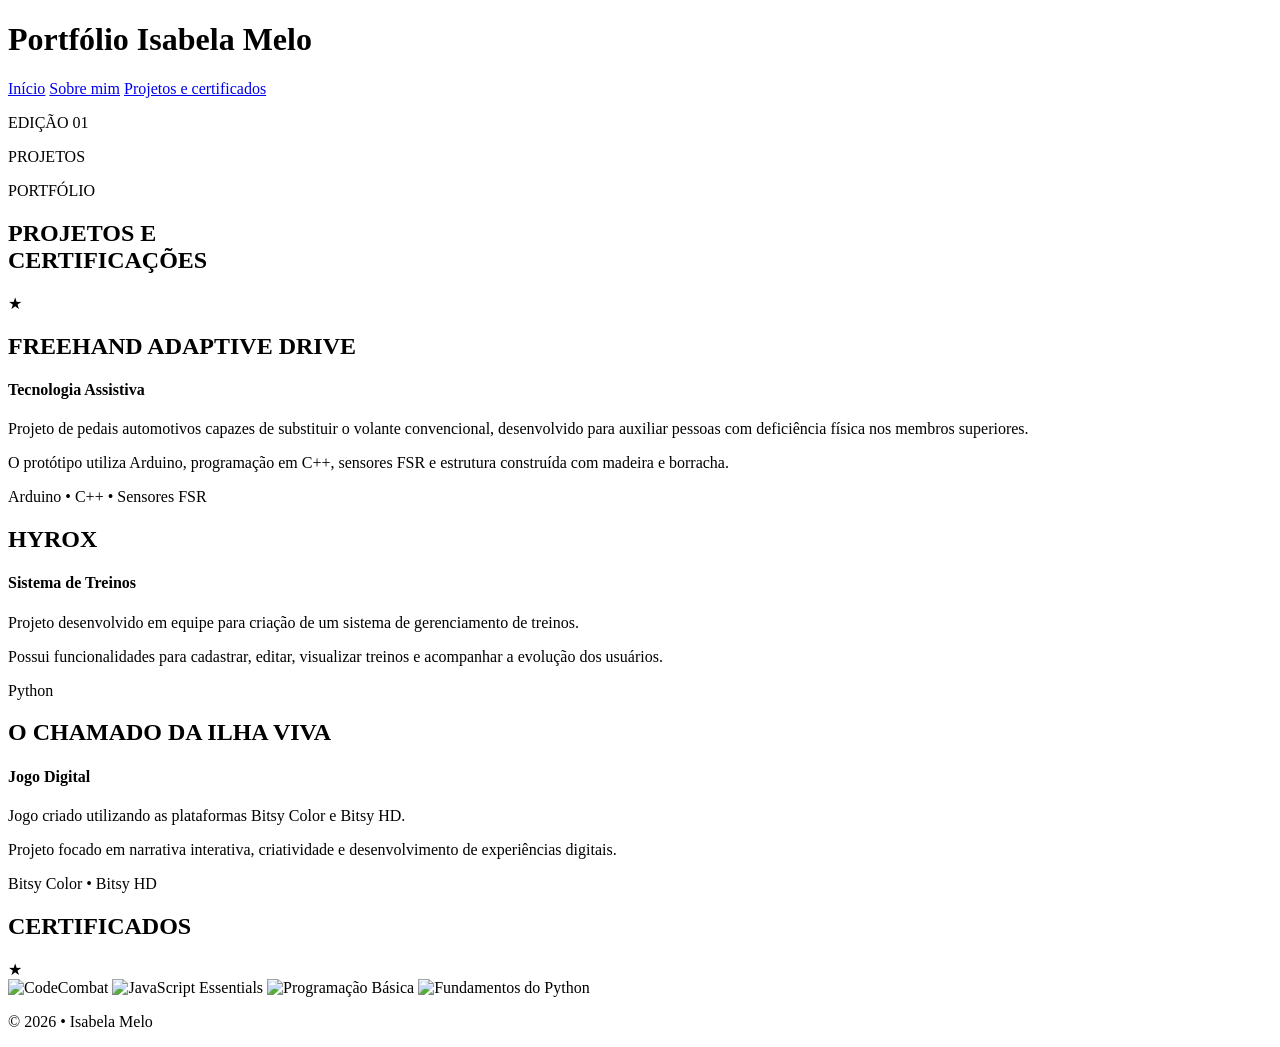
==== projetos.html @ 4bfde5da "Add files via upload" ====
<!DOCTYPE html>
<html lang="pt-BR">

<head>

    <meta charset="UTF-8">
    <meta name="viewport" content="width=device-width, initial-scale=1.0">

    <title>Projetos | Isabela Melo</title>

    <link rel="stylesheet" href="css/p&c.css">

</head>

<body>

<header>

    <div class="topo">

        <h1>
            Portfólio
            <span>Isabela Melo</span>
        </h1>

        <nav>
            <a href="index.html">Início</a>
            <a href="sobre.html">Sobre mim</a>
            <a href="projetos.html">Projetos e certificados</a>
            
        </nav>

    </div>

    <div class="linha"></div>

   <div class="edicao">

    <p>EDIÇÃO 01</p>

    <p>PROJETOS</p>

    <p id="relogio"></p>

</div>

</header>

<main class="projetos-page">

    <section class="cabecalho-projetos">

        <p class="secao">PORTFÓLIO</p>

        <h1>
            PROJETOS E<br>
            CERTIFICAÇÕES
        </h1>

        <div class="ornamento">
            <span>★</span>
        </div>

    </section>

    <section class="projetos-grid">

        <article class="projeto-card">

            <h2>FREEHAND ADAPTIVE DRIVE</h2>

            <h4>Tecnologia Assistiva</h4>

            <p>
                Projeto de pedais automotivos capazes de substituir
                o volante convencional, desenvolvido para auxiliar
                pessoas com deficiência física nos membros superiores.
            </p>

            <p>
                O protótipo utiliza Arduino, programação em C++,
                sensores FSR e estrutura construída com madeira
                e borracha.
            </p>

            <div class="tecnologias">
                Arduino • C++ • Sensores FSR
            </div>

        </article>

        <article class="projeto-card">

            <h2>HYROX</h2>

            <h4>Sistema de Treinos</h4>

            <p>
                Projeto desenvolvido em equipe para criação de um
                sistema de gerenciamento de treinos.
            </p>

            <p>
                Possui funcionalidades para cadastrar, editar,
                visualizar treinos e acompanhar a evolução
                dos usuários.
            </p>

            <div class="tecnologias">
                Python
            </div>

        </article>

        <article class="projeto-card">

            <h2>O CHAMADO DA ILHA VIVA</h2>

            <h4>Jogo Digital</h4>

            <p>
                Jogo criado utilizando as plataformas
                Bitsy Color e Bitsy HD.
            </p>

            <p>
                Projeto focado em narrativa interativa,
                criatividade e desenvolvimento de experiências
                digitais.
            </p>

            <div class="tecnologias">
                Bitsy Color • Bitsy HD
            </div>

        </article>

    </section>

    <section class="certificados">

        <h2>CERTIFICADOS</h2>

        <div class="ornamento">
            <span>★</span>
        </div>

        <div class="certificados-grid">

            <img src="imagens/cursoferias.jpeg"
                 alt="CodeCombat">

            <img src="imagens/JavaScript.jpeg"
                 alt="JavaScript Essentials">

            <img src="imagens/codecombat.jpeg"
                 alt="Programação Básica">

            <img src="imagens/python.jpeg"
                 alt="Fundamentos do Python">

        </div>

    </section>

</main>

<footer>

    <p>© 2026 • Isabela Melo</p>

</footer>
<script src="js/script.js"></script>
</body>

</html>
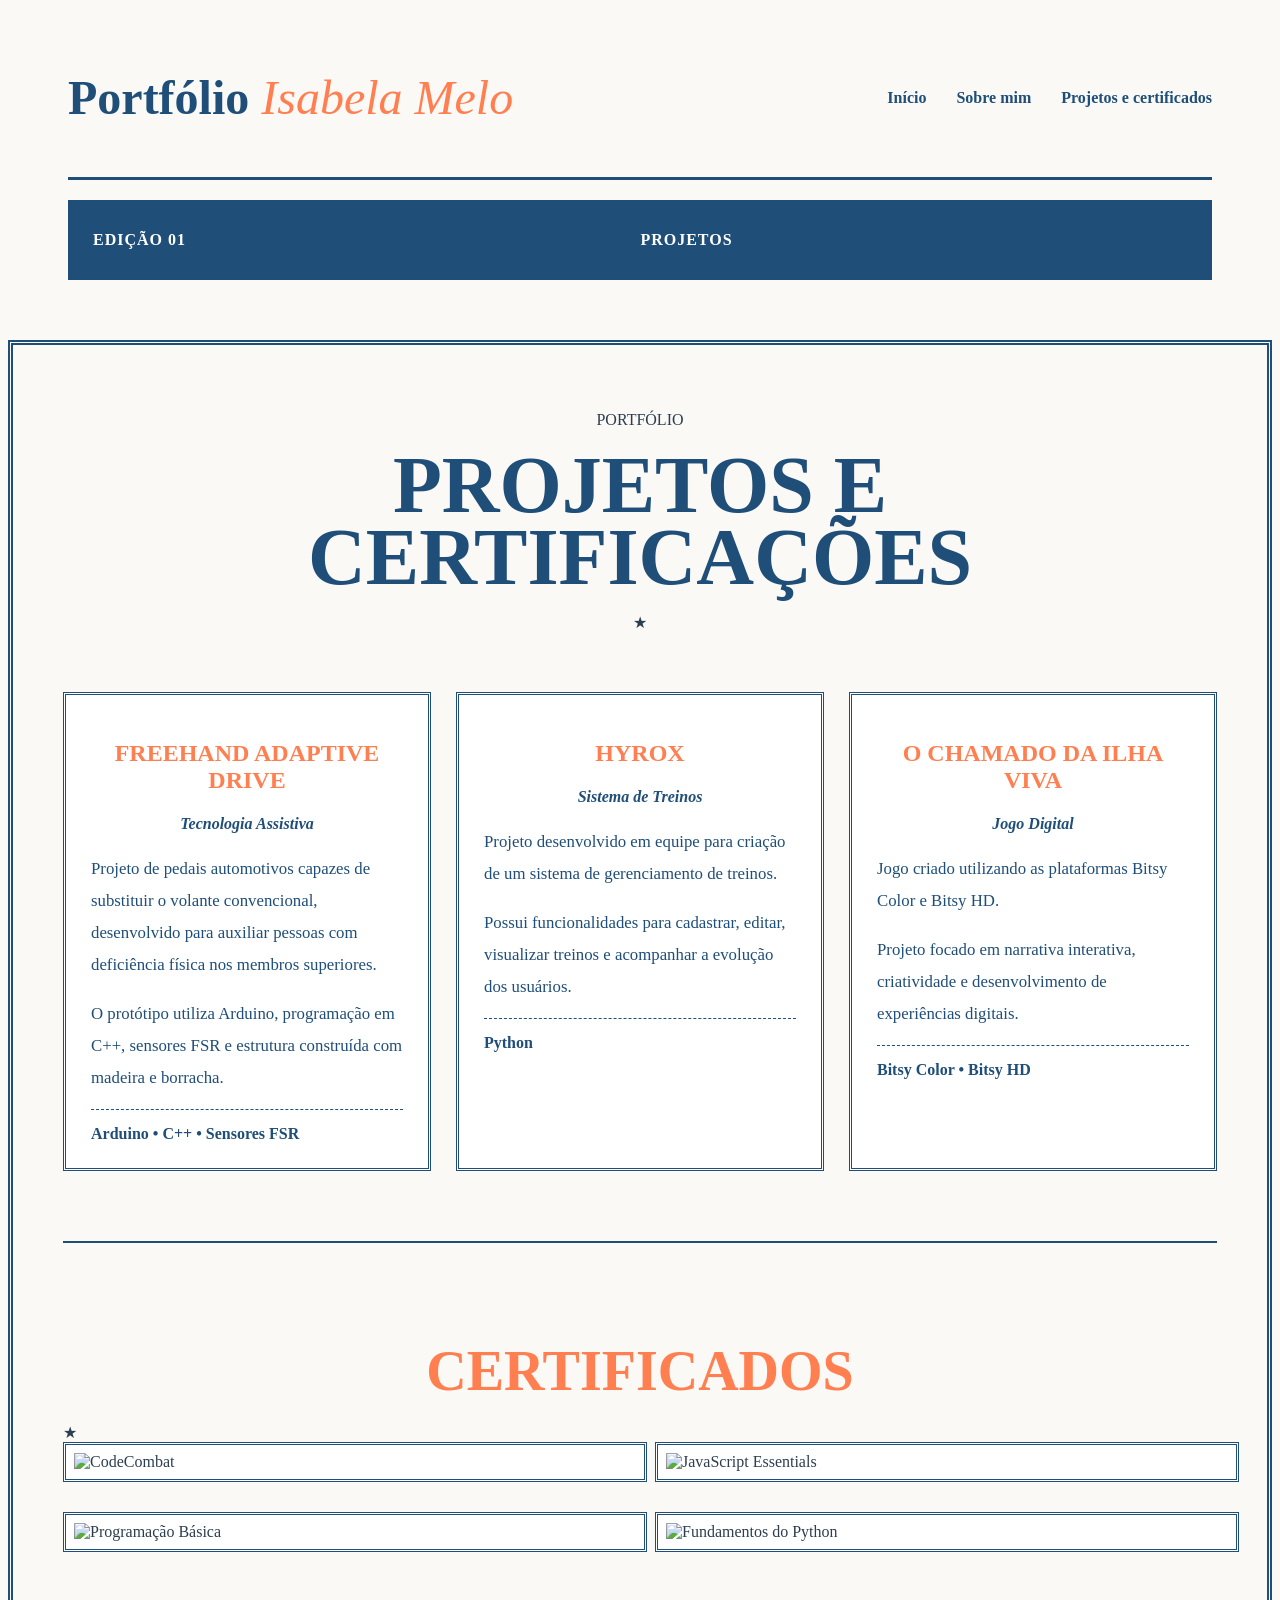
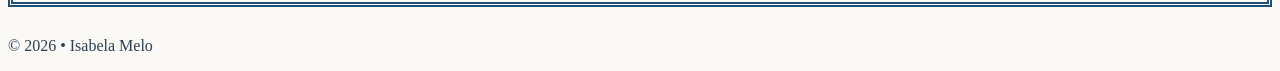
==== commit 5ad54df6: "Fix HTML formatting and structure in projetos.html" ====
--- a/projetos.html
+++ b/projetos.html
@@ -8,7 +8,7 @@
 
     <title>Projetos | Isabela Melo</title>
 
-    <link rel="stylesheet" href="css/p&c.css">
+    <link rel="stylesheet" href="p&c.css">
 
 </head>
 
@@ -173,4 +173,4 @@
 <script src="js/script.js"></script>
 </body>
 
-</html>+</html>
--- a/p&c.css
+++ b/p&c.css
@@ -0,0 +1,220 @@
+body{
+    background:#FAF9F6;
+    color:#2C3E50;
+    font-family:Georgia, serif;
+}
+
+/* CABEÇALHO */
+
+header{
+    padding:30px 60px;
+}
+
+.topo{
+    display:flex;
+    justify-content:space-between;
+    align-items:center;
+}
+
+.topo h1{
+    color:#1F4E79;
+    font-size:3rem;
+}
+
+.topo span{
+    color:#FF7F50;
+    font-style:italic;
+    font-weight:normal;
+}
+
+nav{
+    display:flex;
+    gap:30px;
+}
+
+nav a{
+    text-decoration:none;
+    color:#1F4E79;
+    font-weight:bold;
+    transition:.3s;
+}
+
+nav a:hover{
+    color:#FF7F50;
+}
+
+.linha{
+    height:3px;
+    background:#1F4E79;
+    margin:20px 0;
+}
+
+.edicao{
+    display:flex;
+    justify-content:space-between;
+    align-items:center;
+
+    background:#1F4E79;
+
+    color:white;
+
+    padding:15px 25px;
+
+    font-weight:bold;
+
+    letter-spacing:1px;
+}
+.projetos-page{
+
+    max-width:1400px;
+
+    margin:30px auto;
+
+    background:#FAF9F6;
+
+    border:5px double #1F4E79;
+
+    padding:50px;
+}
+
+.cabecalho-projetos{
+    text-align:center;
+    margin-bottom:60px;
+}
+
+.cabecalho-projetos h1{
+
+    color:#1F4E79;
+
+    font-size:5rem;
+
+    line-height:0.9;
+
+    text-transform:uppercase;
+
+    margin:20px 0;
+}
+
+.projetos-grid{
+
+    display:grid;
+
+    grid-template-columns:
+    repeat(3,1fr);
+
+    gap:25px;
+
+    margin-bottom:70px;
+}
+
+.projeto-card{
+
+    background:white;
+
+    border:3px double #1F4E79;
+
+    padding:25px;
+
+    min-height:350px;
+
+    transition:.3s;
+}
+
+.projeto-card:hover{
+
+    transform:translateY(-6px);
+
+    box-shadow:0 8px 20px rgba(0,0,0,.08);
+}
+
+.projeto-card h2{
+
+    color:#FF7F50;
+
+    text-align:center;
+
+    margin-bottom:15px;
+}
+
+.projeto-card h4{
+
+    color:#1F4E79;
+
+    text-align:center;
+
+    margin-bottom:20px;
+
+    font-style:italic;
+}
+
+.projeto-card p{
+
+    color:#1F4E79;
+
+    line-height:1.9;
+
+    margin-bottom:15px;
+
+    font-size:1.05rem;
+}
+
+.tecnologias{
+
+    margin-top:auto;
+
+    border-top:1px dashed #1F4E79;
+
+    padding-top:15px;
+
+    color:#1F4E79;
+
+    font-weight:bold;
+}
+
+/* CERTIFICADOS */
+
+.certificados{
+
+    border-top:2px solid #1F4E79;
+
+    padding-top:50px;
+}
+
+.certificados h2{
+
+    text-align:center;
+
+    color:#FF7F50;
+
+    font-size:3.5rem;
+
+    margin-bottom:20px;
+}
+
+.certificados-grid{
+
+    display:grid;
+
+    grid-template-columns:
+    repeat(2,1fr);
+
+    gap:30px;
+}
+
+.certificados-grid img{
+
+    width:100%;
+
+    border:3px double #1F4E79;
+
+    padding:8px;
+
+    background:white;
+
+    transition:.3s;
+}
+
+.certificados-grid img:hover{
+
+    transform:scale(1.02);
+}
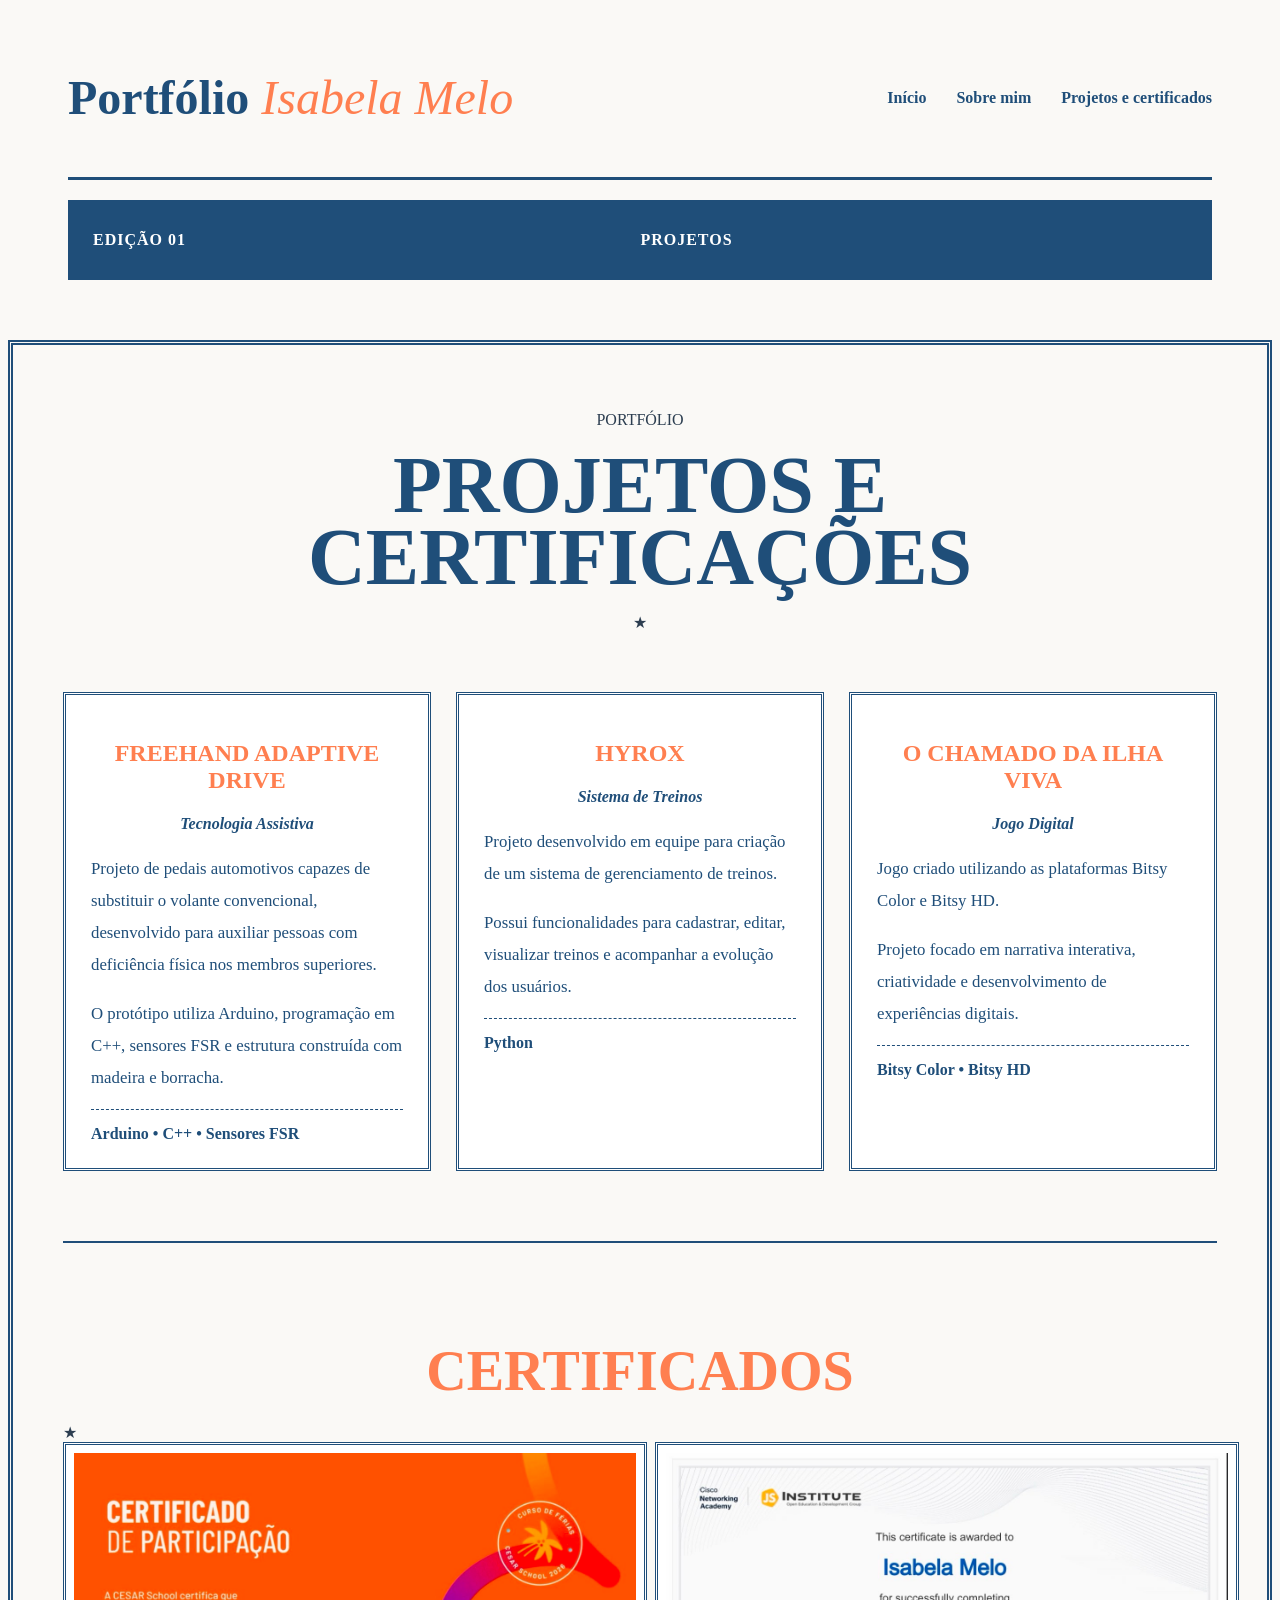
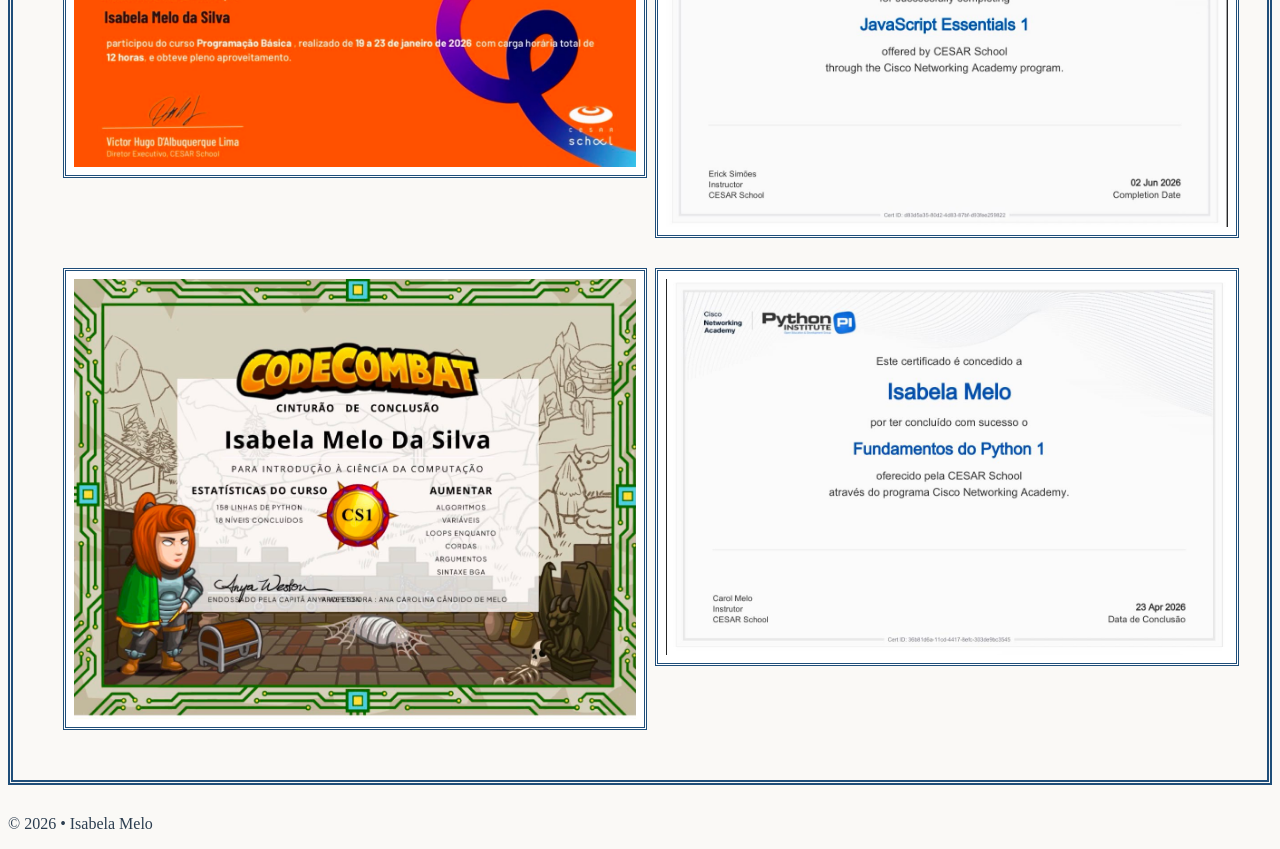
==== commit 7a8f6dc4: "Fix HTML formatting and structure" ====
--- a/projetos.html
+++ b/projetos.html
@@ -147,16 +147,16 @@
 
         <div class="certificados-grid">
 
-            <img src="imagens/cursoferias.jpeg"
+            <img src="cursoferias.jpeg"
                  alt="CodeCombat">
 
-            <img src="imagens/JavaScript.jpeg"
+            <img src="JavaScript.jpeg"
                  alt="JavaScript Essentials">
 
-            <img src="imagens/codecombat.jpeg"
+            <img src="codecombat.jpeg"
                  alt="Programação Básica">
 
-            <img src="imagens/python.jpeg"
+            <img src="python.jpeg"
                  alt="Fundamentos do Python">
 
         </div>
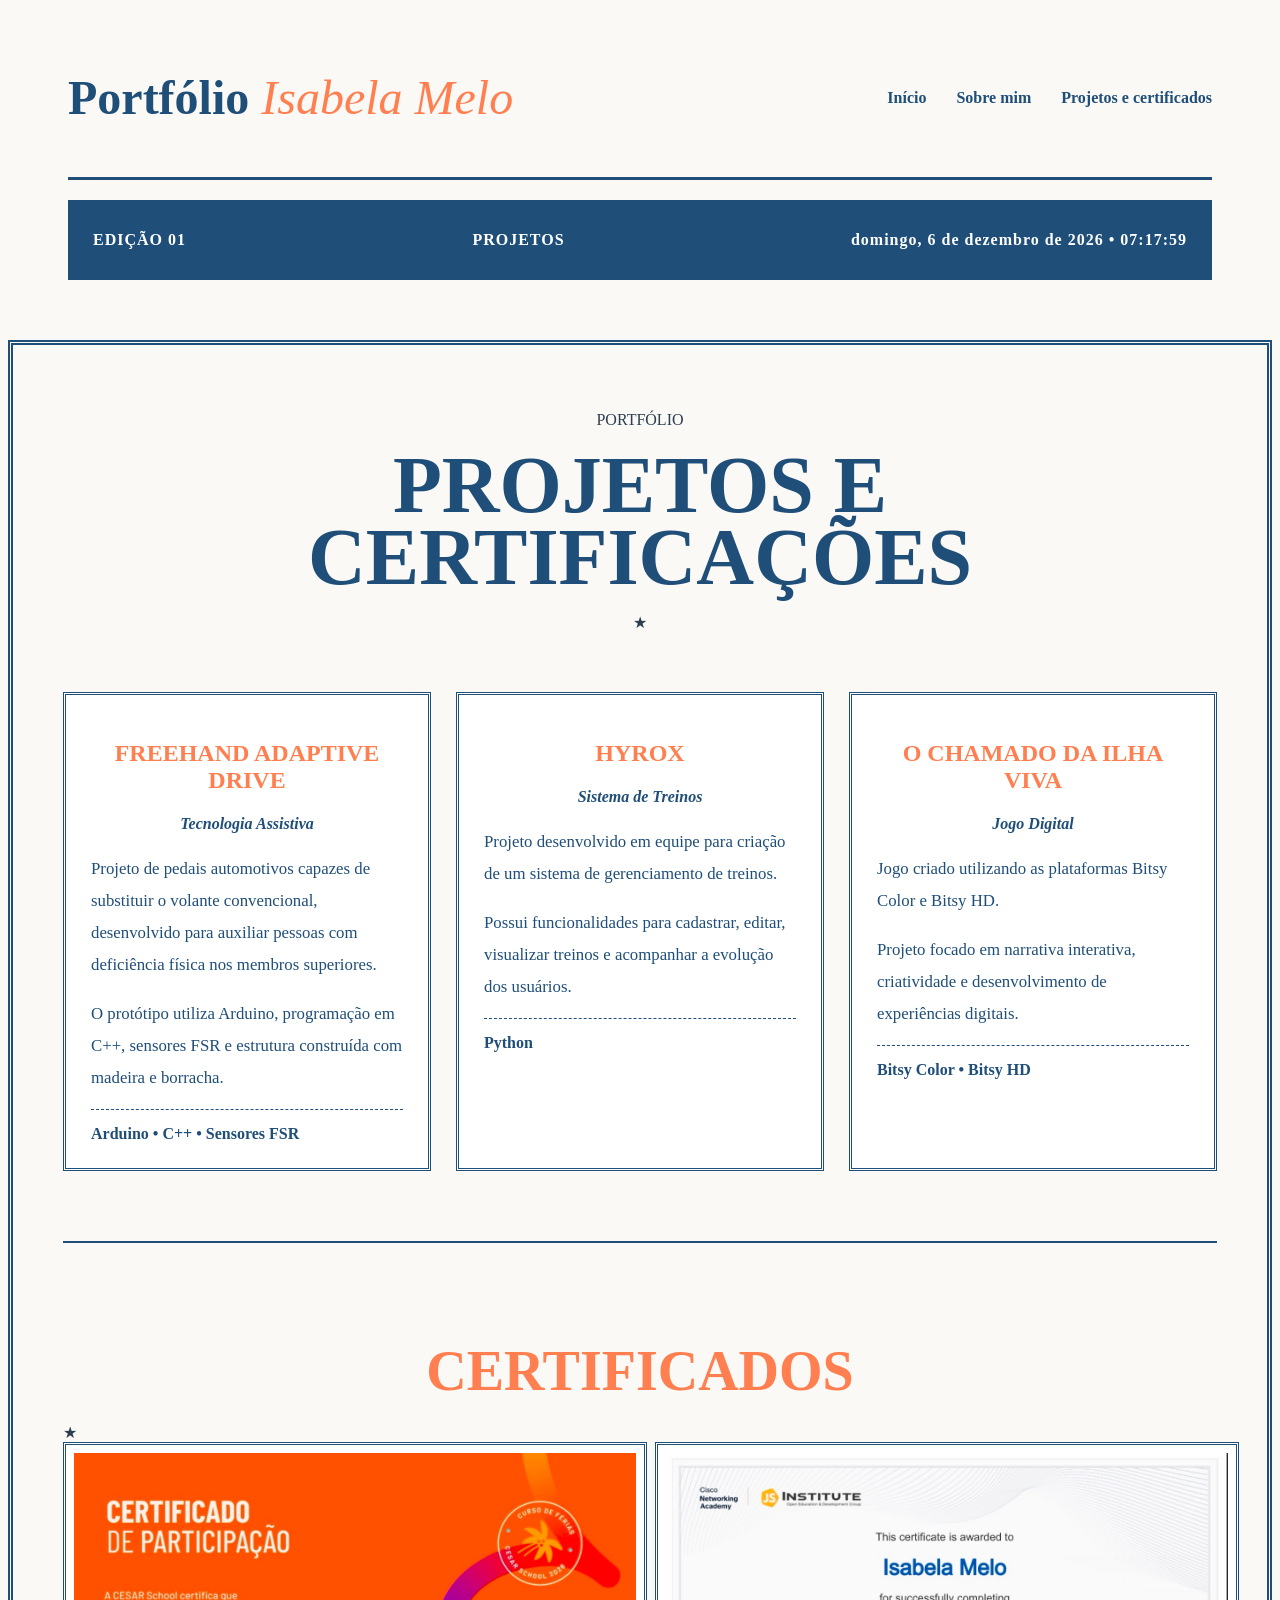
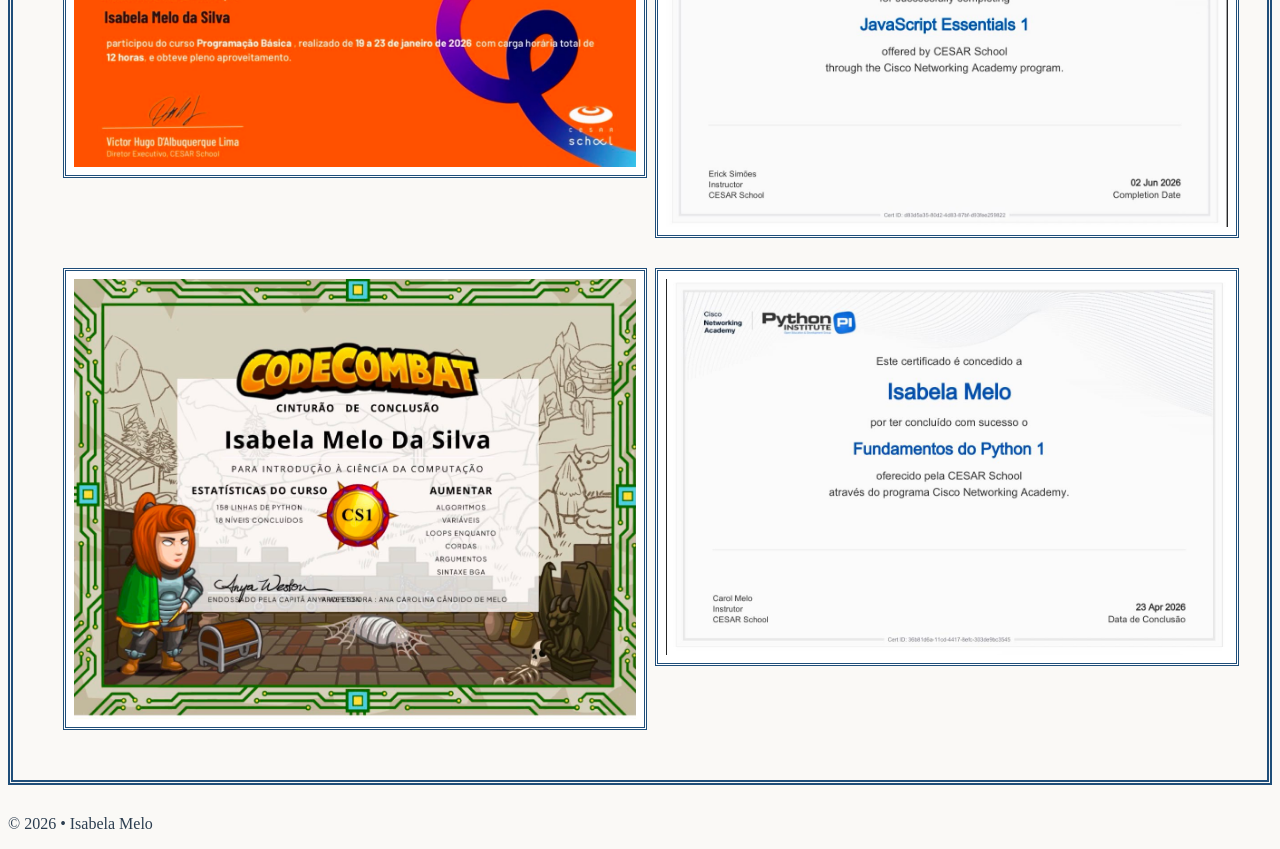
==== commit 51268fb8: "Update projetos.html" ====
--- a/projetos.html
+++ b/projetos.html
@@ -40,7 +40,7 @@
 
     <p>PROJETOS</p>
 
-    <p id="relogio"></p>
+    <div id="relogio"></div>
 
 </div>
 
@@ -170,7 +170,7 @@
     <p>© 2026 • Isabela Melo</p>
 
 </footer>
-<script src="js/script.js"></script>
+<script src="script.js"></script>
 </body>
 
 </html>
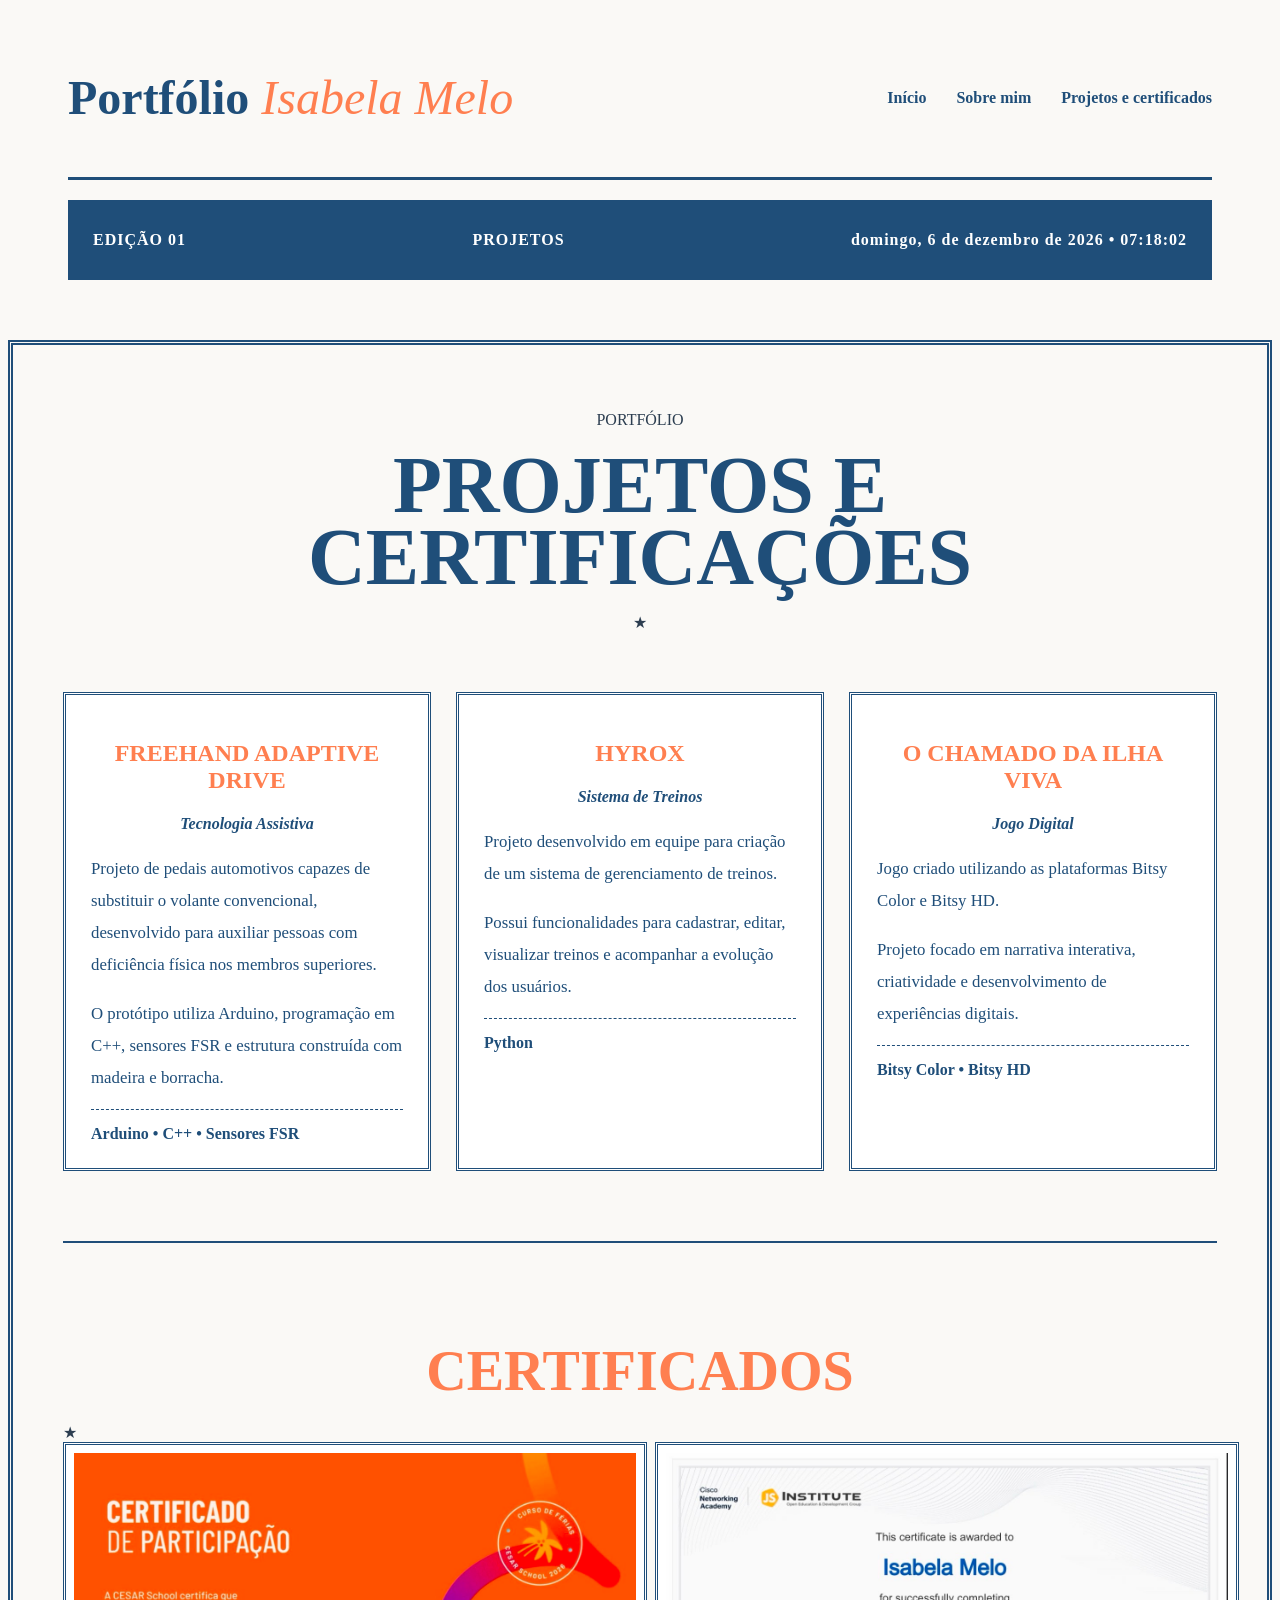
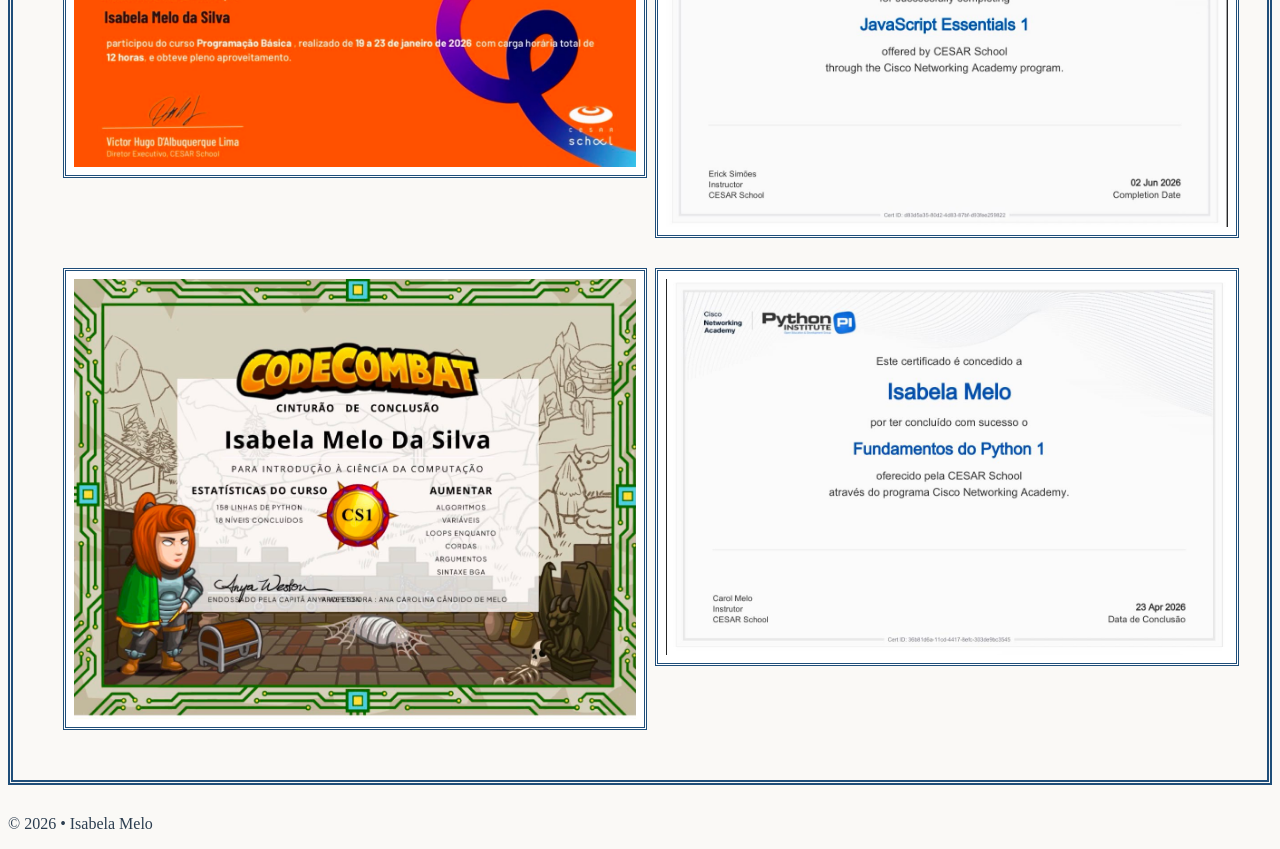
==== commit 044130cc: "Update projetos.html" ====
--- a/projetos.html
+++ b/projetos.html
@@ -40,7 +40,7 @@
 
     <p>PROJETOS</p>
 
-    <div id="relogio"></div>
+    <span id="relogio"></span>
 
 </div>
 
